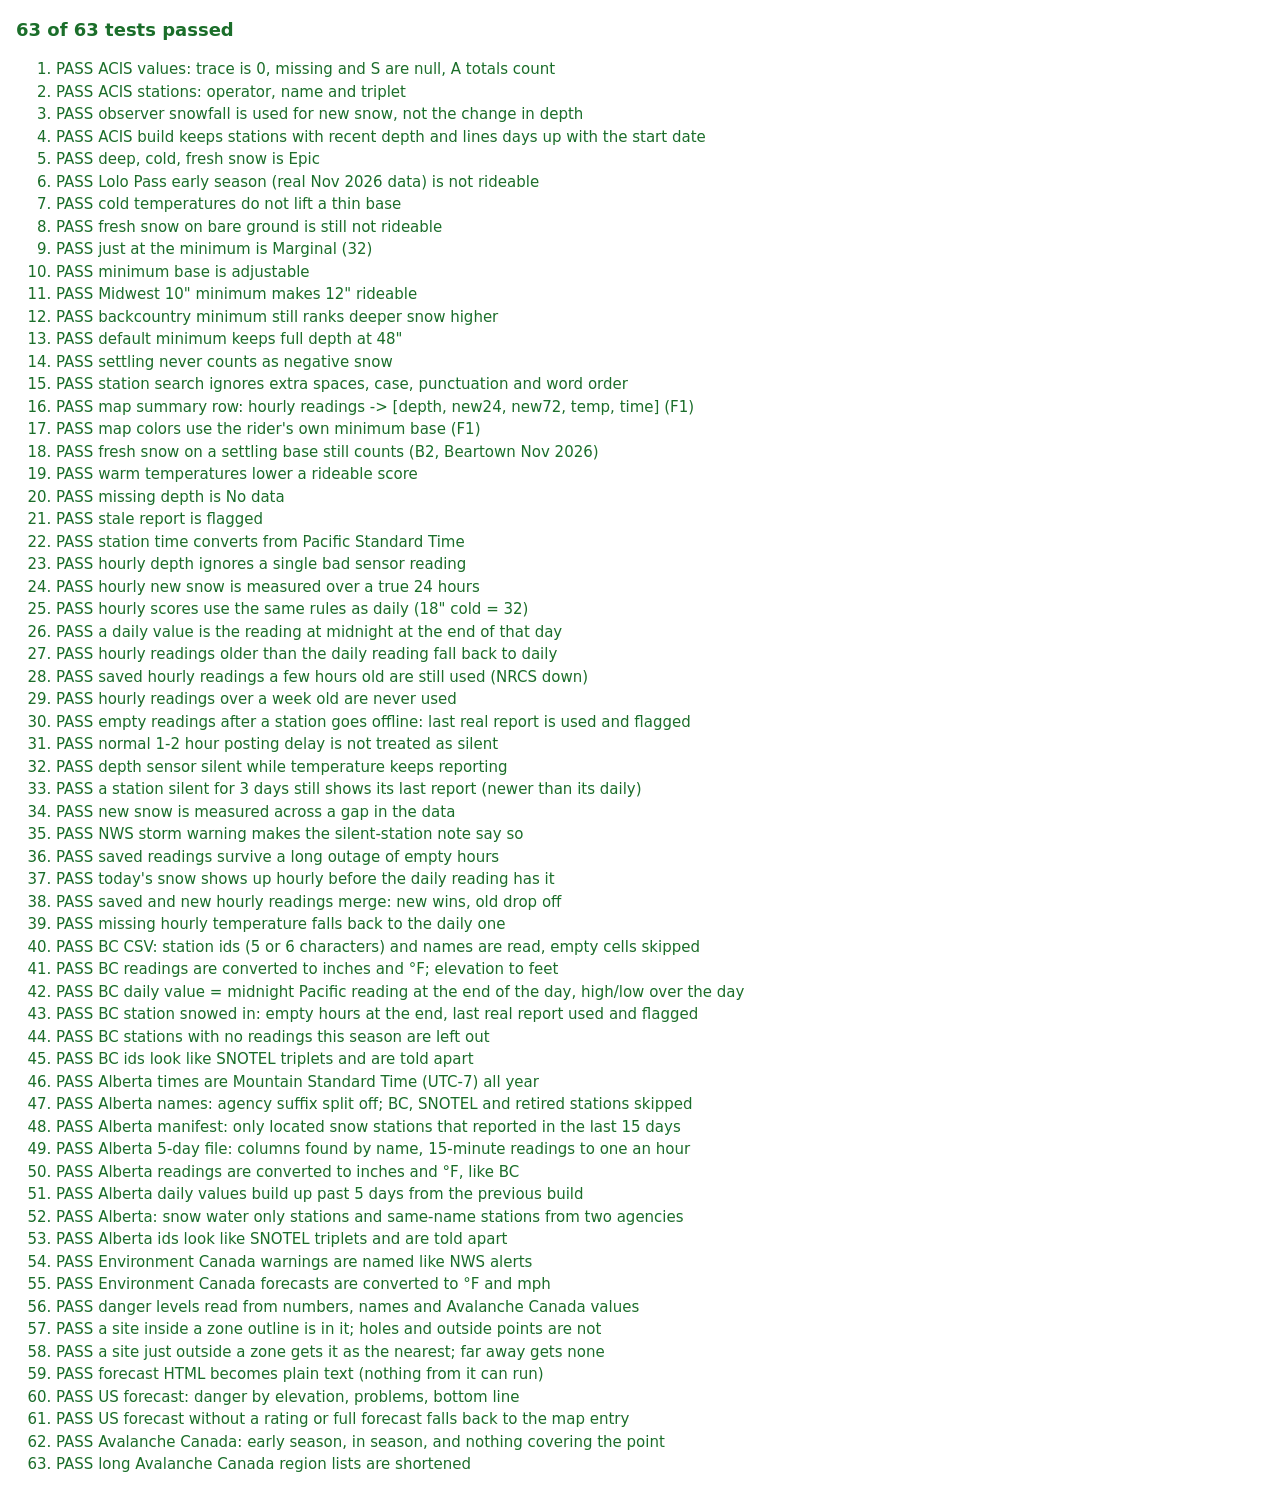
==== tests/index.html @ fc7c24cd "StashFinder X v1: web V9.9 + Midwest and Northeast observer stations (R1) Experimental copy of the S" ====
<!doctype html>
<html lang="en">
<head>
  <meta charset="utf-8">
  <meta name="viewport" content="width=device-width, initial-scale=1">
  <title>StashFinder scorer tests</title>
  <meta name="robots" content="noindex, nofollow">
  <style>
    body { font: 15px/1.5 system-ui, sans-serif; margin: 16px; background: #fff; color: #111; }
    .pass { color: #1b6e2a; } .fail { color: #b3261e; font-weight: 600; }
    #summary { font-size: 18px; font-weight: 700; margin-bottom: 12px; }
  </style>
</head>
<body>
  <div id="summary">Running…</div>
  <ol id="results"></ol>
  <script type="module">
    // Same cases as the Android app's SnowScorerTest.kt, so both scorers stay identical.
    import { score, fullDepthFor, addDays, Rating, RIDEABLE_FLOOR, DEFAULT_MIN_BASE_IN,
             currentFromHourly, scoreHourly, stationTimeToMs, dailyReadingMs, silenceNote } from '../js/scorer.js';
    import { mergeHours } from '../js/readings.js';
    import { summaryRow, mapRating } from '../js/snotel.js';
    import { matchesSearch, normalizeSearch } from '../js/search.js';
    import { parseWideCsv, buildBcData, bcHours, bcDays, bcTriplet, isBcTriplet } from '../js/bc.js';
    import { abTriplet, isAbTriplet, albertaTimeToMs, splitName, isDuplicateOrRetired, snowStations, parseTable, toHourly, buildAbData } from '../js/ab.js';
    import { ecccWarningName, ecccPeriods } from '../js/api.js';
    import { acisValue, acisOperator, acisName, acisTriplet, isAcisTriplet, buildAcisData, acisDays } from '../js/acis.js';
    import { dangerLevel, inGeometry, milesToGeometry, findZone, htmlToText, usForecastFrom, caForecastFrom, shortRegionName } from '../js/avalanche.js';

    const today = '2026-01-10';
    const series = (depths, temp = 20) =>
      depths.map((d, i) => ({ date: addDays(today, -(depths.length - 1 - i)), depth: d, tobs: temp, swe: null, tmax: null, tmin: null, prec: null }));

    const tests = [];
    const test = (name, fn) => tests.push({ name, fn });
    const eq = (a, b, msg = '') => { if (a !== b) throw new Error(`${msg} expected ${b}, got ${a}`); };
    const near = (a, b, tol, msg = '') => { if (Math.abs(a - b) > tol) throw new Error(`${msg} expected ${b}, got ${a}`); };
    const ok = (c, msg) => { if (!c) throw new Error(msg); };

    // ---- ACIS observer stations (R1, StashFinder X) ----
    test('ACIS values: trace is 0, missing and S are null, A totals count', () => {
      eq(acisValue('T'), 0); eq(acisValue('M'), null); eq(acisValue('S'), null);
      eq(acisValue('3.5'), 3.5); eq(acisValue('2A'), 2); eq(acisValue(''), null);
    });
    test('ACIS stations: operator, name and triplet', () => {
      eq(acisOperator(['MN-HN-12 10', 'USC1 6']), 'CoCoRaHS'); eq(acisOperator(['436335 2', 'PERV1 7']), 'NWS co-op');
      eq(acisName('MINNEAPOLIS 3.2 SW'), 'Minneapolis 3.2 SW'); eq(acisName('N SPRINGFIELD LAKE'), 'N Springfield Lake');
      eq(acisTriplet('25028', 'VT'), '25028:VT:ACIS'); ok(isAcisTriplet('25028:VT:ACIS'), 'acis'); ok(!isAcisTriplet('327:CO:SNTL'), 'snotel');
    });
    test('observer snowfall is used for new snow, not the change in depth', () => {
      // Depth settles 20 -> 22 -> 21 while the observer measures 4" and 3" of new snow.
      const days = [
        { date: addDays(today, -2), depth: 20, snow: 0, tobs: 22 },
        { date: addDays(today, -1), depth: 22, snow: 4, tobs: 22 },
        { date: today, depth: 21, snow: 3, tobs: 22 },
      ];
      const s = score(days, today, 18);
      eq(s.new24In, 3, 'new24'); eq(s.new72In, 7, 'new72'); ok(s.observer, 'observer flag');
      const d = score(days.map(({ snow, ...rest }) => rest), today, 18);
      eq(d.new24In, 0, 'depth-only new24'); ok(!d.observer, 'no observer flag without snowfall');
    });
    test('ACIS build keeps stations with recent depth and lines days up with the start date', () => {
      const res = { data: [
        { meta: { uid: 1, name: 'PERU', ll: [-72.9, 43.26], elev: 1700, sids: ['436335 2'] }, data: [['M', 'M', '30'], ['4', '2.0', '25'], ['5', 'T', 'M']] },
        { meta: { uid: 2, name: 'DRY', ll: [-72, 43], elev: 500, sids: ['x 10'] }, data: [['M', '0.0', '30'], ['M', 'M', 'M'], ['M', 'M', 'M']] },
      ] };
      const { stationsFile, readingsFile } = buildAcisData({ VT: res }, 0, '2026-01-08');
      eq(stationsFile.stations.length, 1, 'stations'); eq(stationsFile.stations[0].elevFt, 1700, 'elev');
      eq(readingsFile.latestDate, '2026-01-10', 'latest');
      const days = acisDays(readingsFile, '1');
      eq(days.length, 3, 'days'); eq(days[1].date, '2026-01-09'); eq(days[1].snow, 2); eq(days[2].snow, 0); eq(days[2].tobs, null);
    });

    test('deep, cold, fresh snow is Epic', () => {
      const s = score(series([48, 50, 54, 60]), today);
      near(s.new72In, 12, 0.01, 'new72'); near(s.new24In, 6, 0.01, 'new24');
      eq(s.score, 100, 'score'); eq(s.rating, Rating.EPIC, 'rating');
    });
    test('Lolo Pass early season (real Nov 2026 data) is not rideable', () => {
      const s = score(series([1, 2, 6, 5, 6, 9, 10], 24.1), today);
      eq(s.rating, Rating.NOT_RIDEABLE); ok(s.score < RIDEABLE_FLOOR, `score ${s.score} under floor`);
      ok(s.notes[0].includes('needs about 8"'), s.notes[0]);
    });
    test('cold temperatures do not lift a thin base', () => {
      const frigid = score(series([7, 7, 7, 7], -5), today);
      const mild = score(series([7, 7, 7, 7], 30), today);
      eq(frigid.score, mild.score); eq(frigid.rating, Rating.NOT_RIDEABLE);
    });
    test('fresh snow on bare ground is still not rideable', () => {
      const s = score(series([0, 3, 8, 14]), today);
      eq(s.rating, Rating.NOT_RIDEABLE); ok(s.notes.some((n) => n.startsWith('Building')), 'Building note');
    });
    test('just at the minimum is Marginal (32)', () => {
      const s = score(series([18, 18, 18, 18], 20), today);
      eq(s.score, 32); eq(s.rating, Rating.MARGINAL);
    });
    test('minimum base is adjustable', () => {
      const d = series([20, 20, 20, 20]);
      eq(score(d, today, 24).rating, Rating.NOT_RIDEABLE);
      ok(score(d, today, 12).score >= RIDEABLE_FLOOR, 'rideable at 12');
    });
    test('Midwest 10" minimum makes 12" rideable', () => {
      ok(score(series([12, 12, 12, 12]), today, 10).rating !== Rating.NOT_RIDEABLE, 'rideable');
    });
    test('backcountry minimum still ranks deeper snow higher', () => {
      eq(fullDepthFor(48), 72);
      const fifty = score(series([50, 50, 50, 50]), today, 48);
      const seventy = score(series([70, 70, 70, 70]), today, 48);
      eq(score(series([40, 40, 40, 40]), today, 48).rating, Rating.NOT_RIDEABLE);
      ok(seventy.score > fifty.score + 20, `70" (${seventy.score}) beats 50" (${fifty.score})`);
    });
    test('default minimum keeps full depth at 48"', () => eq(fullDepthFor(DEFAULT_MIN_BASE_IN), 48));
    test('settling never counts as negative snow', () => {
      const s = score(series([40, 39, 38, 37]), today);
      eq(s.new24In, 0); eq(s.new72In, 0);
    });
    test('station search ignores extra spaces, case, punctuation and word order', () => {
      const red = { id: '713', name: 'Red Mountain Pass', county: 'San Juan' };
      const aly = { id: '1103', name: 'Mt. Alyeska', county: 'Anchorage' };
      const ward = { id: '848', name: 'Ward Creek #3', county: 'Placer' };
      for (const q of ['Red Mountain Pass', 'red  mountain', ' RED mountain ', 'pass red mountain', 'red mtn'.replace('mtn', 'mountain'), 'san juan red']) {
        ok(matchesSearch(red, q), `"${q}" should find Red Mountain Pass`);
      }
      ok(matchesSearch(aly, 'mt alyeska'), 'mt alyeska'); ok(matchesSearch(aly, 'Mt. Alyeska'), 'Mt. Alyeska');
      ok(matchesSearch(ward, 'ward creek 3'), 'ward creek 3'); ok(matchesSearch(ward, 'Ward Creek #3'), '#3');
      ok(matchesSearch(red, '713'), 'station number'); ok(!matchesSearch(red, 'red wolf'), 'every word must match');
      ok(matchesSearch(red, '   '), 'blank query matches everything');
      eq(normalizeSearch('  Mt.  Rose—Ski  Área '), 'mt rose ski area');
    });
    test('map summary row: hourly readings -> [depth, new24, new72, temp, time] (F1)', () => {
      const t0 = Date.UTC(2026, 0, 10, 12);
      const hours = [];
      // 6" fell 20 hours ago (inside the last day, clear of the 24-hour baseline window).
      for (let h = 80; h >= 0; h--) hours.push({ t: t0 - h * 3600000, depth: h > 20 ? 40 : 46, tobs: 20, swe: null });
      const row = summaryRow(hours, t0 + 30 * 60000);
      eq(row[0], 46, 'depth'); eq(row[1], 6, 'new24'); eq(row[2], 6, 'new72'); eq(row[3], 20, 'temp'); eq(row[4], t0, 'time');
    });
    test('map colors use the rider\'s own minimum base (F1)', () => {
      const row = [30, 0, 0, 20, 0];
      eq(mapRating(row, 18), 'fair', '30" with an 18" minimum');
      eq(mapRating(row, 36), 'nogo', '30" with a 36" minimum');
      eq(mapRating(null, 18), null, 'no row');
    });
    test('fresh snow on a settling base still counts (B2, Beartown Nov 2026)', () => {
      const s = score(series([50, 44, 40, 45], 28), today);
      near(s.new24In, 5, 0.01, 'new24'); near(s.new72In, 5, 0.01, 'new72');
      eq(s.score, 79, 'score');
    });
    test('warm temperatures lower a rideable score', () => {
      const cold = score(series([40, 40, 40, 40], 20), today);
      const warm = score(series([40, 40, 40, 40], 38), today);
      ok(warm.score < cold.score, 'warm < cold'); ok(warm.notes.some((n) => n.includes('Above freezing')), 'note');
    });
    test('missing depth is No data', () => {
      const s = score([{ date: today, depth: null, swe: 3, tobs: null, tmax: null, tmin: null, prec: null }], today);
      eq(s.rating, Rating.NO_DATA); eq(s.sweIn, 3);
    });
    test('stale report is flagged', () => {
      const days = series([30, 30]).map((d) => ({ ...d, date: addDays(d.date, -5) }));
      ok(score(days, today).notes.some((n) => n.startsWith('No report since')), 'stale note');
    });

    // ---- Hourly readings (web only so far) ------------------------------------------
    const HOUR = 3600000;
    const NOW = Date.UTC(2026, 10, 23, 0, 30); // 4:30 PM PST, Nov 22
    // Hourly series ending at NOW minus `lagHours`, oldest first; depths given newest-last.
    const hourly = (depths, { temp = 20, lagHours = 0 } = {}) => depths.map((d, i) => ({
      t: NOW - lagHours * HOUR - (depths.length - 1 - i) * HOUR, depth: d, tobs: temp, swe: 1.5,
    }));
    const flat = (n, v) => Array(n).fill(v);

    test('station time converts from Pacific Standard Time', () => {
      eq(stationTimeToMs('2026-11-22 15:00', -8), Date.UTC(2026, 10, 22, 23, 0));
      eq(stationTimeToMs('2026-11-22 15:00', -9), Date.UTC(2026, 10, 23, 0, 0), 'Alaska');
      eq(stationTimeToMs('garbage', -8), null);
    });
    test('hourly depth ignores a single bad sensor reading', () => {
      const cur = currentFromHourly(hourly([...flat(24, 10), 10, 10, 18]), NOW);
      eq(cur.depth, 10, 'median of 10, 10, 18');
    });
    test('hourly new snow is measured over a true 24 hours', () => {
      // 6" until a bit over 24h ago, then 9" for the last 24 readings
      const cur = currentFromHourly(hourly([...flat(11, 6), ...flat(24, 9)]), NOW);
      eq(cur.depth, 9); eq(cur.new24, 3);
    });
    test('hourly scores use the same rules as daily (18" cold = 32)', () => {
      const s = scoreHourly(hourly(flat(80, 18)), [], NOW, 18); // 80h of steady 18", 20°F
      eq(s.source, 'hourly'); eq(s.score, 32); eq(s.rating, Rating.MARGINAL);
    });
    // A daily value for date D is the reading at midnight ending D, so at NOW (4:30 PM
    // Nov 22) the newest daily value is Nov 21's, measured at 00:00 PST Nov 22.
    const dayRow = (date, depth, tobs = 20) => ({ date, depth, tobs, swe: 1.4, tmax: null, tmin: null, prec: null });

    test('a daily value is the reading at midnight at the end of that day', () => {
      eq(dailyReadingMs('2026-11-21', -8), Date.UTC(2026, 10, 22, 8, 0)); // 00:00 PST Nov 22
    });
    test('hourly readings older than the daily reading fall back to daily', () => {
      // last hourly reading 20h ago (8:30 PM Nov 21) is older than the Nov 21 daily (midnight)
      const days = [dayRow('2026-11-20', 30), dayRow('2026-11-21', 30)];
      const s = scoreHourly(hourly(flat(30, 40), { lagHours: 20 }), days, NOW, 18);
      eq(s.source, 'daily'); eq(s.depthIn, 30);
    });
    test('saved hourly readings a few hours old are still used (NRCS down)', () => {
      // NRCS stopped answering 6h ago; the saved readings are still newer than the daily one
      const days = [dayRow('2026-11-20', 6), dayRow('2026-11-21', 6)];
      const s = scoreHourly(hourly([...flat(30, 6), 8, 9, 9, 9], { lagHours: 6 }), days, NOW, 18);
      eq(s.source, 'hourly'); eq(s.depthIn, 9); eq(s.asOfMs, NOW - 6 * HOUR, 'shows the time of the last saved reading');
    });
    test('hourly readings over a week old are never used', () => {
      eq(currentFromHourly(hourly(flat(10, 30), { lagHours: 170 }), NOW), null);
    });

    // ---- Silent stations (heavy snow blocks the signal) -------------------------------
    // NRCS keeps the hourly rows but the values come back empty once a station goes offline.
    const empties = (n) => Array.from({ length: n }, (_, i) => ({ t: NOW - (n - 1 - i) * HOUR, depth: null, tobs: null, swe: null }));

    test('empty readings after a station goes offline: last real report is used and flagged', () => {
      // real readings until 8h ago, then 8 empty hours up to now
      const hrs = [...hourly([...flat(20, 7), 8, 9, 9, 9], { lagHours: 8 }), ...empties(8)];
      const s = scoreHourly(hrs, [dayRow('2026-11-21', 7)], NOW, 18);
      eq(s.source, 'hourly'); eq(s.depthIn, 9, 'not zero, not gone');
      ok(s.silent && s.silent.hours === 8 && !s.silent.sensorOnly, JSON.stringify(s.silent));
      ok(s.notes[0].startsWith('No report since'), s.notes[0]);
    });
    test('normal 1-2 hour posting delay is not treated as silent', () => {
      const s = scoreHourly(hourly(flat(30, 20), { lagHours: 2 }), [], NOW, 18);
      eq(s.silent, null); ok(!s.notes.some((n) => n.startsWith('No report')), 'no note');
    });
    test('depth sensor silent while temperature keeps reporting', () => {
      const hrs = [...hourly(flat(20, 15), { lagHours: 6 }),
        ...Array.from({ length: 6 }, (_, i) => ({ t: NOW - (5 - i) * HOUR, depth: null, tobs: 22, swe: 3.1 }))];
      const s = scoreHourly(hrs, [], NOW, 18);
      ok(s.silent?.sensorOnly, 'sensorOnly'); ok(s.notes[0].startsWith('Snow-depth sensor silent'), s.notes[0]);
    });
    test('a station silent for 3 days still shows its last report (newer than its daily)', () => {
      const hrs = hourly(flat(30, 25), { lagHours: 72 });
      const s = scoreHourly(hrs, [dayRow('2026-11-18', 22)], NOW, 18);
      eq(s.source, 'hourly'); eq(s.depthIn, 25); eq(s.silent.hours, 72);
    });
    test('new snow is measured across a gap in the data', () => {
      // 6" until 30h ago, nothing from 30h to 20h ago, then 10"
      const before = hourly(flat(20, 6), { lagHours: 30 });
      const after = hourly(flat(21, 10));
      eq(currentFromHourly([...before, ...after], NOW).new24, 4, 'baseline = last reading before the gap');
    });
    test('NWS storm warning makes the silent-station note say so', () => {
      const note = silenceNote({ sinceMs: NOW - 5 * HOUR, hours: 5, sensorOnly: false }, { alert: 'Winter Storm Warning', snowNow: true }, NOW);
      ok(note.includes('Winter Storm Warning') && note.includes('Expect more snow than shown'), note);
    });
    test('saved readings survive a long outage of empty hours', () => {
      const savedH = hourly(flat(40, 30), { lagHours: 100 });   // last real report 100h ago
      const merged = mergeHours(savedH, empties(24));            // NRCS now sends only empty hours
      eq(merged.length, 40, 'all real readings kept, empty hours dropped');
    });
    test("today's snow shows up hourly before the daily reading has it", () => {
      // Daily (midnight) says 6"; hourly shows it snowed to 9" this afternoon.
      const days = [dayRow('2026-11-20', 6), dayRow('2026-11-21', 6, 18)];
      const hrs = hourly([...flat(30, 6), 7, 8, 9, 9, 9]);
      const d = scoreHourly([], days, NOW, 18), h = scoreHourly(hrs, days, NOW, 18);
      eq(d.depthIn, 6, 'daily'); eq(h.depthIn, 9, 'hourly'); eq(h.new24In, 3, 'hourly 24h');
    });
    test('saved and new hourly readings merge: new wins, old drop off', () => {
      const t = (h) => NOW - h * HOUR;
      const savedH = [{ t: t(90), depth: 1 }, { t: t(2), depth: 5 }, { t: t(1), depth: 6 }];
      const freshH = [{ t: t(1), depth: 7 }, { t: t(0), depth: 8 }];
      const merged = mergeHours(savedH, freshH);
      eq(merged.map((h) => h.depth).join(','), '5,7,8', 'dropped 90h-old, replaced t-1h, added t-0');
    });
    test('missing hourly temperature falls back to the daily one', () => {
      const days = [dayRow('2026-11-21', 20, 15)];
      const s = scoreHourly(hourly(flat(10, 20)).map((h) => ({ ...h, tobs: null })), days, NOW, 18);
      eq(s.source, 'hourly'); eq(s.tempF, 15);
    });

    // ---- British Columbia (ASWS) ----------------------------------------------------
    // BC's CSVs: UTC times, one column per station, empty cell = no reading that hour.
    const BC_NOW = Date.UTC(2026, 10, 22, 20, 0); // Nov 22 12:00 PM PST
    const utcStamp = (ms) => new Date(ms).toISOString().slice(0, 16).replace('T', ' ');
    /** Wide CSV with hourly rows back `hours` hours from BC_NOW; cell(i, hoursAgo) -> value or ''. */
    const wideCsv = (labels, hours, cell) => [
      `DATE(UTC),${labels.join(',')}`,
      ...Array.from({ length: hours + 1 }, (_, k) => {
        const ago = hours - k;
        return [utcStamp(BC_NOW - ago * HOUR), ...labels.map((_, i) => cell(i, ago))].join(',');
      }),
    ].join('\n');
    const geo = { features: [{ properties: { LOCATION_ID: '1A01P', LOCATION_NAME: 'Yellowhead Lake', ELEVATION: 1860, STATUS: 'Active' },
      geometry: { type: 'Point', coordinates: [-118.5475, 52.90622] } }] };

    test('BC CSV: station ids (5 or 6 characters) and names are read, empty cells skipped', () => {
      const m = parseWideCsv('DATE(UTC),1A01P Yellowhead Lake,1E03AP Trophy Mountain\n2026-11-22 00:00,25.0,\n2026-11-22 01:00,,30.5\n');
      eq([...m.keys()].join(','), '1A01P,1E03AP');
      eq(m.get('1E03AP').name, 'Trophy Mountain');
      eq(m.get('1A01P').series.length, 1, '1A01P'); eq(m.get('1E03AP').series[0][1], 30.5);
      eq(m.get('1A01P').series[0][0], Date.UTC(2026, 10, 22, 0, 0), 'UTC time');
    });
    test('BC readings are converted to inches and °F; elevation to feet', () => {
      const { stationsFile, readingsFile } = buildBcData({
        depth: wideCsv(['1A01P Yellowhead Lake'], 100, () => '50.8'),   // cm
        swe: wideCsv(['1A01P Yellowhead Lake'], 100, () => '254'),      // mm
        temp: wideCsv(['1A01P Yellowhead Lake'], 100, () => '-10'),     // °C
      }, geo, BC_NOW);
      const st = stationsFile.stations[0];
      eq(st.name, 'Yellowhead Lake'); eq(st.elevFt, 6102); near(st.lat, 52.906, 0.001);
      const h = bcHours(readingsFile, '1A01P');
      eq(h.length, 96, 'last 4 days published'); eq(h.at(-1).t, BC_NOW);
      eq(h.at(-1).depth, 20); eq(h.at(-1).swe, 10); eq(h.at(-1).tobs, 14);
    });
    test('BC daily value = midnight Pacific reading at the end of the day, high/low over the day', () => {
      // Depth grows 1 cm an hour; temperature is warmest 6 hours before midnight.
      const depthCsv = wideCsv(['1A01P X'], 400, (i, ago) => String(1000 - ago));
      const tempCsv = wideCsv(['1A01P X'], 400, (i, ago) => String(-5 - Math.abs(((ago - 14) % 24 + 24) % 24 - 6)));
      const { readingsFile } = buildBcData({ depth: depthCsv, temp: tempCsv }, geo, BC_NOW);
      const days = bcDays(readingsFile, '1A01P');
      eq(days.length, 15); eq(days.at(-1).date, '2026-11-21', 'last finished day (PST)');
      // Nov 21 midnight PST = Nov 22 08:00 UTC = 12 hours before BC_NOW: the 3 readings up to
      // then are 986, 987, 988 cm -> median 987.
      near(days.at(-1).depth, 987 / 2.54, 0.06);
      near(days.at(-1).tmax, 23, 0.01, 'high -5°C'); near(days.at(-1).tmin, -7.6, 0.01, 'low -22°C');
    });
    test('BC station snowed in: empty hours at the end, last real report used and flagged', () => {
      const { readingsFile } = buildBcData({
        depth: wideCsv(['1A01P X'], 100, (i, ago) => (ago < 8 ? '' : '100')),
      }, geo, BC_NOW);
      const hrs = bcHours(readingsFile, '1A01P');
      eq(hrs.at(-1).t, BC_NOW - 8 * HOUR, 'empty hours dropped');
      const s = scoreHourly(hrs, bcDays(readingsFile, '1A01P'), BC_NOW, 18, -8);
      eq(s.source, 'hourly'); near(s.depthIn, 39.4, 0.05); ok(s.silent && !s.silent.sensorOnly, 'silent');
      ok(/No report since/.test(s.notes[0]), s.notes[0]);
    });
    test('BC stations with no readings this season are left out', () => {
      const old = utcStamp(BC_NOW - 40 * 24 * HOUR);
      const { stationsFile } = buildBcData({ depth: `DATE(UTC),1A01P A,2B02P B\n${old},10,10\n${utcStamp(BC_NOW)},12,\n` }, null, BC_NOW);
      eq(stationsFile.stations.map((s) => s.id).join(','), '1A01P');
      eq(stationsFile.stations[0].lat, null, 'no location without the station list');
    });
    test('BC ids look like SNOTEL triplets and are told apart', () => {
      eq(bcTriplet('1A01P'), '1A01P:BC:ASWS'); ok(isBcTriplet('1A01P:BC:ASWS'), 'bc'); ok(!isBcTriplet('588:ID:SNTL'), 'us');
    });
    // ---- Alberta (Alberta Rivers) ----------------------------------------------------
    // 5-day files: rows stamped in Alberta local time, columns listed in ts_metadata.
    const AB_NOW = Date.UTC(2026, 10, 23, 18, 0); // Nov 23 11:00 AM MST
    const mstStamp = (ms) => new Date(ms - 7 * HOUR).toISOString().slice(0, 19).replace('T', ' ');
    /** A 5-day file; row(minutesAgo) -> [depth cm, swe mm, temp °C] (null = no reading). */
    const abTable = (minutes, step, row) => ({
      ts_metadata: [
        { ts_data_sequence: 1, parameter_name: 'PC' }, { ts_data_sequence: 2, parameter_name: 'SD' },
        { ts_data_sequence: 3, parameter_name: 'SD-SS' }, { ts_data_sequence: 4, parameter_name: 'SW' },
        { ts_data_sequence: 5, parameter_name: 'TA' },
      ],
      data: Array.from({ length: Math.floor(minutes / step) + 1 }, (_, k) => {
        const ago = minutes - k * step;
        const [d, w, t] = row(ago);
        return { values: [mstStamp(AB_NOW - ago * 60000), 0, d, null, w, t] };
      }),
    });
    const abSt = [{ id: '05BB803', rawName: 'Sunshine Village - EPA', lat: 51.07745, lon: -115.78159 }];

    test('Alberta times are Mountain Standard Time (UTC-7) all year', () => {
      eq(albertaTimeToMs('2026-11-23 10:30:00'), Date.UTC(2026, 10, 23, 17, 30), 'winter');
      eq(albertaTimeToMs('2026-07-01 10:00:00'), Date.UTC(2026, 6, 1, 17, 0), 'summer too');
    });
    test('Alberta names: agency suffix split off; BC, SNOTEL and retired stations skipped', () => {
      const n = splitName('Bow Summit - PC');
      eq(n.name, 'Bow Summit'); eq(n.operator, 'Parks Canada');
      eq(splitName("Calgary Int'l A - MSC").name, "Calgary Int'l A");
      ok(isDuplicateOrRetired('1A01P', 'Yellowhead - BC'), 'BC'); ok(isDuplicateOrRetired('13A19S', 'Flattop Mountain - Snotel'), 'SNOTEL');
      ok(isDuplicateOrRetired('4A03P', 'Ware Upper'), 'BC without suffix'); ok(isDuplicateOrRetired('Merchant-001', 'Banff - Merchant'), 'retired');
      ok(!isDuplicateOrRetired('05BB803', 'Sunshine Village - EPA'), 'Alberta'); ok(!isDuplicateOrRetired('AV-012', 'Burstall Pass - FP'), 'Kananaskis');
    });
    test('Alberta manifest: only located snow stations that reported in the last 15 days', () => {
      const st = (id, name, params, time, lat = '51.1') => ({ station_number: id, station_name: name, station_latitude: lat, station_longitude: '-115.8',
        parameter_graphs: params.map((p) => ({ parname: p })), parameter_table: [{ parameter_data_status_time: time }] });
      const list = snowStations({ envdata_stations: [
        st('05BB803', 'Sunshine Village - EPA', ['PC', 'SD', 'SW', 'TA'], '20261123100000'),
        st('0071', 'Steveville LITE', ['PC', 'TA'], '20261123100000'),            // no snow sensor
        st('MSC-035', 'Prairie River Cabin - MSC', ['SD'], '20091220070000'),      // retired
        st('4A09P', 'Pulpit Lake', ['SD', 'SW'], '20261123100000', 'null'),        // BC, no location
      ] }, AB_NOW);
      eq(list.map((s) => s.id).join(','), '05BB803');
    });
    test('Alberta 5-day file: columns found by name, 15-minute readings to one an hour', () => {
      const raw = parseTable(abTable(120, 15, (ago) => [100 - ago / 15, 300, ago % 60 === 0 ? -10 : null]));
      eq(raw.depth.length, 9); eq(raw.temp.length, 3, 'hourly temperature');
      eq(raw.depth.at(-1)[0], AB_NOW); eq(raw.depth.at(-1)[1], 100);
      const h = toHourly(raw.depth);
      eq(h.length, 3); eq(h.at(-1)[0], AB_NOW, 'on the hour'); eq(h.at(-2)[1], 96, 'reading on the hour, not :45');
      const late = toHourly([[AB_NOW + 30 * 60000, 7]]);
      eq(late[0][0], AB_NOW, 'a :30 reading belongs to its own hour, never the next');
    });
    test('Alberta readings are converted to inches and °F, like BC', () => {
      const { stationsFile, readingsFile } = buildAbData(abSt, new Map([['05BB803', abTable(5 * 24 * 60, 60, () => [50.8, 254, -10])]]), AB_NOW);
      const s = stationsFile.stations[0];
      eq(s.name, 'Sunshine Village'); eq(s.operator, 'Alberta Environment'); ok(!s.sweOnly, 'has depth');
      const h = bcHours(readingsFile, '05BB803');
      eq(h.length, 96); eq(h.at(-1).t, AB_NOW); eq(h.at(-1).depth, 20); eq(h.at(-1).swe, 10); eq(h.at(-1).tobs, 14);
      const days = bcDays(readingsFile, '05BB803');
      eq(days.at(-1).date, '2026-11-22', 'last finished day (MST)'); eq(days.length, 4, 'only days the 5-day file fully covers');
    });
    test('Alberta daily values build up past 5 days from the previous build', () => {
      const previous = {
        stations: { stations: [{ id: '05BB803', name: 'Sunshine Village', operator: 'Alberta Environment' }] },
        readings: { stations: { '05BB803': { days: [['2026-11-10', 15, 4, 20, 25, 15], ['2026-11-18', 18, 5, 20, 25, 15], ['2026-11-01', 1, 0, 30, 35, 25]] } } },
      };
      const { readingsFile } = buildAbData(abSt, new Map([['05BB803', abTable(5 * 24 * 60, 60, () => [50.8, 254, -10])]]), AB_NOW, previous);
      const dates = bcDays(readingsFile, '05BB803').map((d) => d.date);
      eq(dates.join(','), '2026-11-10,2026-11-18,2026-11-19,2026-11-20,2026-11-21,2026-11-22', 'old days kept, >15 days dropped');
      // A station whose file failed to download keeps its days.
      const { stationsFile: s2, readingsFile: r2 } = buildAbData(abSt, new Map(), AB_NOW, previous);
      eq(s2.stations.length, 1); eq(bcDays(r2, '05BB803').length, 2);
    });
    test('Alberta: snow water only stations and same-name stations from two agencies', () => {
      const sts = [
        { id: '05CA805', rawName: 'Skoki Lodge - EPA', lat: 51.5, lon: -116 },
        { id: '05BA813', rawName: 'Bow Summit - EPA', lat: 51.7, lon: -116.5 },
        { id: 'AV-008', rawName: 'Bow Summit - PC', lat: 51.7, lon: -116.5 },
        { id: 'MSC-001', rawName: 'Banff - MSC', lat: 51.2, lon: -115.5 },  // temperature only: left out
      ];
      const t = (d, w) => abTable(24 * 60, 60, () => [d, w, -5]);
      const { stationsFile } = buildAbData(sts, new Map([['05CA805', t(null, 200)], ['05BA813', t(80, null)], ['AV-008', t(75, null)], ['MSC-001', t(null, null)]]), AB_NOW);
      const byId = Object.fromEntries(stationsFile.stations.map((s) => [s.id, s]));
      ok(byId['05CA805'].sweOnly, 'Skoki snow water only');
      eq(byId['05BA813'].name, 'Bow Summit'); eq(byId['AV-008'].name, 'Bow Summit (Parks Canada)');
      ok(!byId['MSC-001'], 'no snow readings: left out');
    });
    test('Alberta ids look like SNOTEL triplets and are told apart', () => {
      eq(abTriplet('05BB803'), '05BB803:AB:ABR'); ok(isAbTriplet('AV-012:AB:ABR'), 'ab');
      ok(!isAbTriplet('1A01P:BC:ASWS'), 'bc'); ok(!isBcTriplet('05BB803:AB:ABR'), 'not bc');
    });

    test('Environment Canada warnings are named like NWS alerts', () => {
      eq(ecccWarningName({ description: { en: 'YELLOW WARNING - SNOWFALL' } }), 'Snowfall Warning');
      eq(ecccWarningName({ description: { en: 'ORANGE WARNING - WINTER STORM' } }), 'Winter Storm Warning');
      eq(ecccWarningName({ description: { en: 'SPECIAL WEATHER STATEMENT' } }), 'Special Weather Statement');
    });
    test('Environment Canada forecasts are converted to °F and mph', () => {
      const p = ecccPeriods({ forecastGroup: { forecasts: [{
        period: { textForecastName: { en: 'Tonight' } },
        temperatures: { temperature: [{ class: { en: 'low' }, value: { en: -13 } }] },
        winds: { periods: [{ speed: { value: { en: 20 } }, direction: { en: 'NW' } }] },
        abbreviatedForecast: { textSummary: { en: 'Periods of snow' }, pop: { value: { en: 70 } } },
      }] } })[0];
      eq(p.name, 'Tonight'); eq(p.isDaytime, false); eq(p.temperature, 9); eq(p.wind, 'NW 12 mph');
      eq(p.short, 'Periods of snow'); eq(p.precip, 70);
    });

    // ---- Avalanche forecasts ----
    const square = (lon, lat, size = 1) => ({ type: 'Polygon', coordinates: [[[lon, lat], [lon + size, lat], [lon + size, lat + size], [lon, lat + size], [lon, lat]]] });
    test('danger levels read from numbers, names and Avalanche Canada values', () => {
      eq(dangerLevel(3), 3); eq(dangerLevel(-1), null); eq(dangerLevel(0), null);
      eq(dangerLevel('considerable'), 3); eq(dangerLevel('4:high'), 4);
      eq(dangerLevel('earlyseason'), null); eq(dangerLevel('norating'), null); eq(dangerLevel(null), null);
    });
    test('a site inside a zone outline is in it; holes and outside points are not', () => {
      const zone = { type: 'Polygon', coordinates: [square(-120, 40, 2).coordinates[0], square(-119.5, 40.5, 1).coordinates[0]] };
      ok(inGeometry(zone, 40.2, -119.8), 'inside'); ok(!inGeometry(zone, 41, -119), 'in the hole'); ok(!inGeometry(zone, 43, -119), 'outside');
      ok(inGeometry({ type: 'MultiPolygon', coordinates: [square(-100, 40).coordinates, square(-120, 40).coordinates] }, 40.5, -119.5), 'multi');
    });
    test('a site just outside a zone gets it as the nearest; far away gets none', () => {
      const zones = [{ id: 1, geometry: square(-120, 40), properties: { name: 'A' } }];
      near(milesToGeometry(zones[0].geometry, 40.5, -120.1), 5.3, 0.3, 'edge distance');
      const nearHit = findZone(zones, 40.5, -120.1);
      eq(nearHit.feature.id, 1); ok(nearHit.distanceMi > 4 && nearHit.distanceMi < 7, `distance ${nearHit.distanceMi}`);
      eq(findZone(zones, 40.5, -121), null, 'too far');
      eq(findZone(zones, 40.5, -119.5).distanceMi, 0, 'inside');
    });
    test('forecast HTML becomes plain text (nothing from it can run)', () => {
      eq(htmlToText('<p>Large <b>and</b> dangerous.</p><p>Avoid<br>wind slabs.<script>x()<\/script><img src=x onerror=alert(1)></p>'),
        'Large and dangerous. Avoid wind slabs.');
    });
    test('US forecast: danger by elevation, problems, bottom line', () => {
      const f = usForecastFrom(
        { id: 2458, properties: { name: 'Central Sierra Nevada', center: 'Sierra Avalanche Center', center_id: 'SAC', danger_level: 3, link: 'https://x/' } }, 0,
        { danger: [{ valid_day: 'current', upper: 3, middle: 3, lower: 2 }, { valid_day: 'tomorrow', upper: 2, middle: 2, lower: 1 }],
          forecast_avalanche_problems: [{ name: 'Wind Slab', likelihood: 'likely', size: ['1', '2'] }],
          bottom_line: '<p>Large avalanches remain a concern.</p>', published_time: '2026-11-22T14:43:00+00:00',
          expires_time: '2099-01-01T12:00:00+00:00', forecast_zone: [{ id: 2458, name: 'Central Sierra Nevada', url: 'https://sac/zone' }] });
      eq(f.overall, 3); eq(f.today[2].level, 2); eq(f.tomorrow[0].level, 2); eq(f.url, 'https://sac/zone');
      eq(f.problems[0].detail, 'Likely, size 1–2'); eq(f.summary, 'Large avalanches remain a concern.'); eq(f.expired, false);
    });
    test('US forecast without a rating or full forecast falls back to the map entry', () => {
      const f = usForecastFrom({ id: 1, properties: { name: 'Tetons', center: 'Bridger-Teton Avalanche Center', danger_level: -1, travel_advice: 'Watch for unstable snow.', link: 'https://btac/' } }, 3.2, null);
      eq(f.overall, null); eq(f.today, null); eq(f.summary, 'Watch for unstable snow.'); eq(f.distanceMi, 3.2); eq(f.url, 'https://btac/');
    });
    test('Avalanche Canada: early season, in season, and nothing covering the point', () => {
      const band = (v) => ({ rating: { value: v, display: v } });
      const early = caForecastFrom({ url: 'https://avalanche.ca/f/1', report: { title: 'A-'.repeat(50), highlights: '<p>Daily forecasts begin Nov 25.</p>',
        dangerRatings: [{ ratings: { alp: band('earlyseason'), tln: band('earlyseason'), btl: band('earlyseason') } }] } });
      eq(early.offSeason, true); eq(early.overall, null); eq(early.zone, 'All Avalanche Canada regions'); eq(early.summary, 'Daily forecasts begin Nov 25.');
      const live = caForecastFrom({ url: 'https://avalanche.ca/f/2', report: { title: 'Glacier', problems: [{ type: { display: 'Storm slabs' } }],
        dangerRatings: [{ ratings: { alp: band('considerable'), tln: band('moderate'), btl: band('low') } }, { ratings: { alp: band('high'), tln: band('considerable'), btl: band('moderate') } }] } });
      eq(live.overall, 3); eq(live.tomorrow[0].level, 4); eq(live.zone, 'Glacier'); eq(live.problems[0].name, 'Storm slabs'); eq(live.offSeason, false);
      eq(caForecastFrom({ id: '', url: '', report: { title: '', dangerRatings: null } }), null);
      eq(live.center, 'Avalanche Canada');
      eq(caForecastFrom({ url: 'u', owner: { display: 'Parks Canada' }, report: { title: 'Jasper', dangerRatings: [] } }).center, 'Parks Canada');
    });
    test('long Avalanche Canada region lists are shortened', () => {
      eq(shortRegionName('Glacier'), 'Glacier');
      eq(shortRegionName('Brazeau-Churchill-Cirrus-Wilson-Fryatt-Icefields-Maligne-Marmot-Miette Lake-Pyramid'), 'Brazeau, Churchill, Cirrus and 7 more areas');
    });

    let passed = 0;
    const list = document.getElementById('results');
    for (const t of tests) {
      const li = document.createElement('li');
      try { t.fn(); li.className = 'pass'; li.textContent = `PASS  ${t.name}`; passed++; }
      catch (e) { li.className = 'fail'; li.textContent = `FAIL  ${t.name}: ${e.message}`; }
      list.appendChild(li);
    }
    const summary = document.getElementById('summary');
    summary.textContent = `${passed} of ${tests.length} tests passed`;
    summary.className = passed === tests.length ? 'pass' : 'fail';
  </script>
</body>
</html>
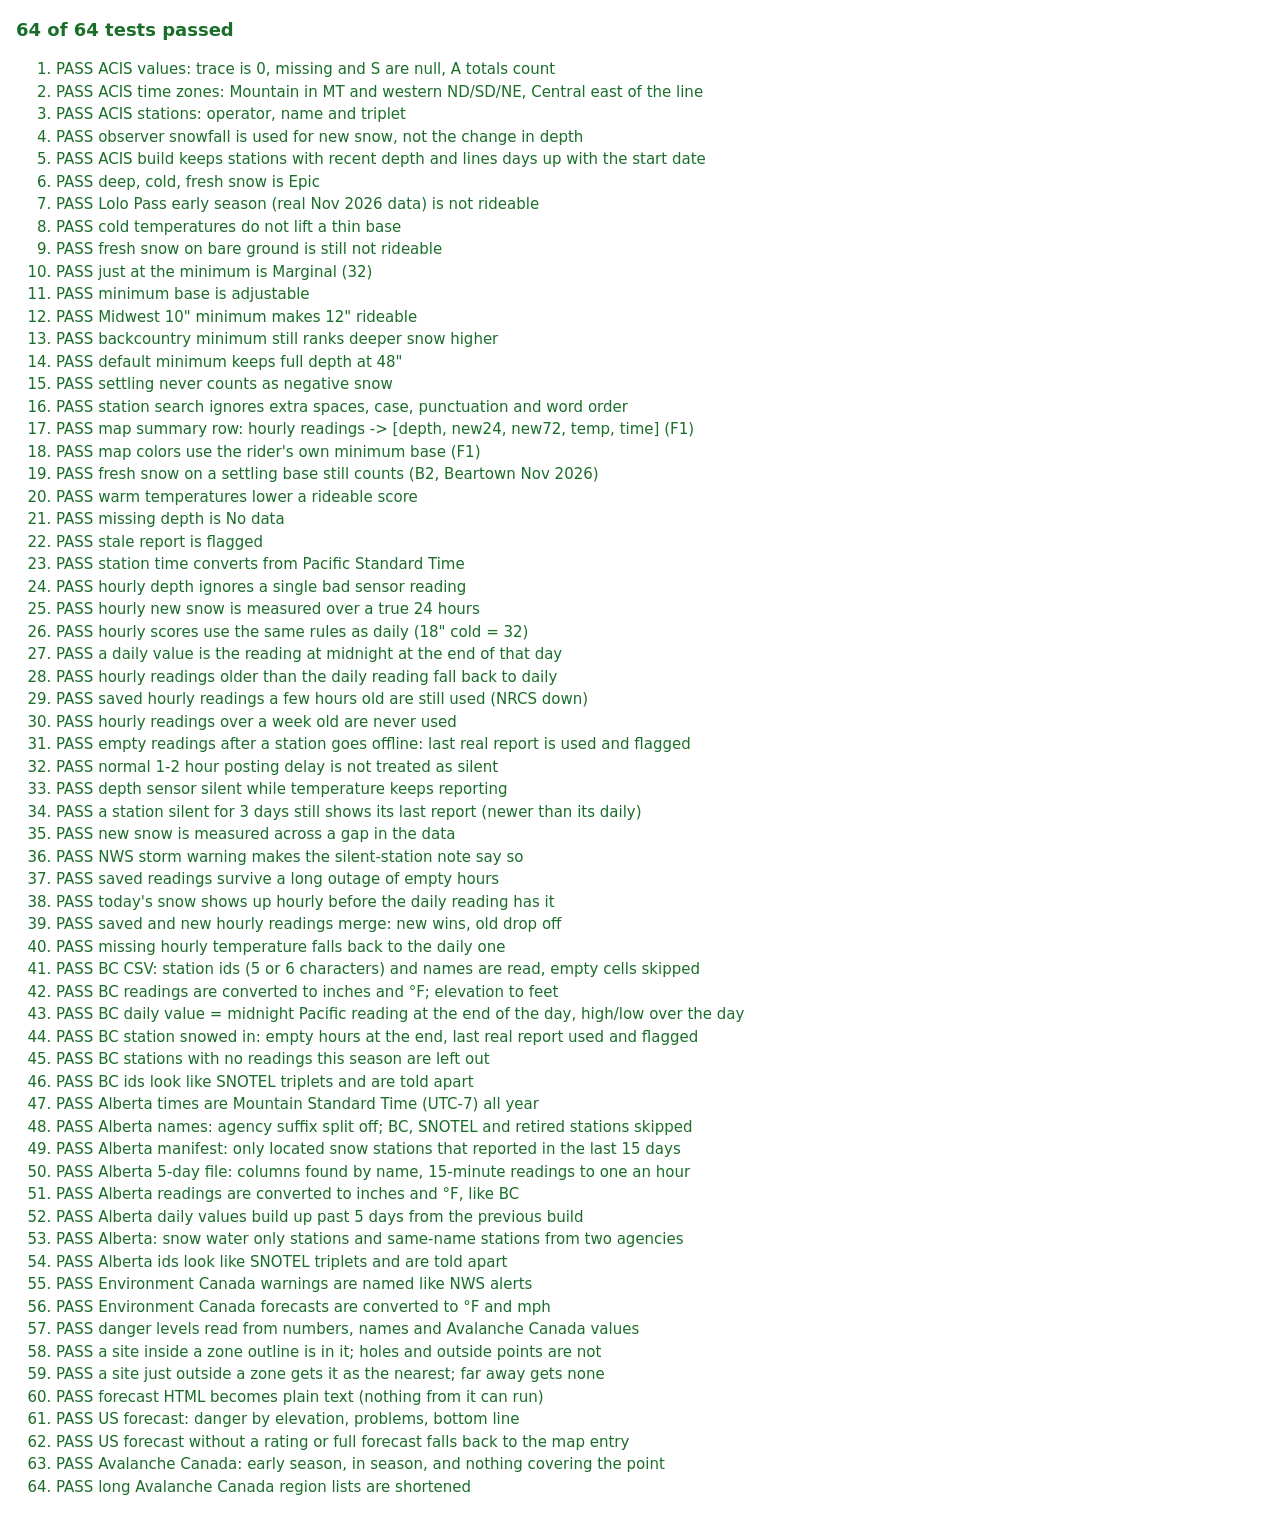
==== commit 67ed2e67: "X v1.2: add Montana, North Dakota, South Dakota and Nebraska ACIS observer stations now cover MT, ND" ====
--- a/tests/index.html
+++ b/tests/index.html
@@ -24,7 +24,7 @@
     import { parseWideCsv, buildBcData, bcHours, bcDays, bcTriplet, isBcTriplet } from '../js/bc.js';
     import { abTriplet, isAbTriplet, albertaTimeToMs, splitName, isDuplicateOrRetired, snowStations, parseTable, toHourly, buildAbData } from '../js/ab.js';
     import { ecccWarningName, ecccPeriods } from '../js/api.js';
-    import { acisValue, acisOperator, acisName, acisTriplet, isAcisTriplet, buildAcisData, acisDays } from '../js/acis.js';
+    import { acisValue, acisOperator, acisName, acisTriplet, isAcisTriplet, buildAcisData, acisDays, acisZone, acisTz } from '../js/acis.js';
     import { dangerLevel, inGeometry, milesToGeometry, findZone, htmlToText, usForecastFrom, caForecastFrom, shortRegionName } from '../js/avalanche.js';
 
     const today = '2026-01-10';
@@ -41,6 +41,14 @@
     test('ACIS values: trace is 0, missing and S are null, A totals count', () => {
       eq(acisValue('T'), 0); eq(acisValue('M'), null); eq(acisValue('S'), null);
       eq(acisValue('3.5'), 3.5); eq(acisValue('2A'), 2); eq(acisValue(''), null);
+    });
+    test('ACIS time zones: Mountain in MT and western ND/SD/NE, Central east of the line', () => {
+      eq(acisZone('MT', 46.4, -105.8), -7);                                      // Miles City
+      eq(acisZone('SD', 44.08, -103.23), -7); eq(acisZone('SD', 43.55, -96.73), -6); // Rapid City, Sioux Falls
+      eq(acisZone('NE', 41.87, -103.66), -7); eq(acisZone('NE', 41.13, -100.77), -6); // Scottsbluff, North Platte
+      eq(acisZone('ND', 46.88, -102.79), -7); eq(acisZone('ND', 46.81, -100.78), -6); // Dickinson, Bismarck
+      eq(acisZone('ND', 46.83, -101.4), -6);                                      // Morton County stays Central
+      eq(acisTz({ state: 'SD', tz: -7 }), -7); eq(acisTz({ state: 'VT' }), -5);   // file's own zone, else state's
     });
     test('ACIS stations: operator, name and triplet', () => {
       eq(acisOperator(['MN-HN-12 10', 'USC1 6']), 'CoCoRaHS'); eq(acisOperator(['436335 2', 'PERV1 7']), 'NWS co-op');
